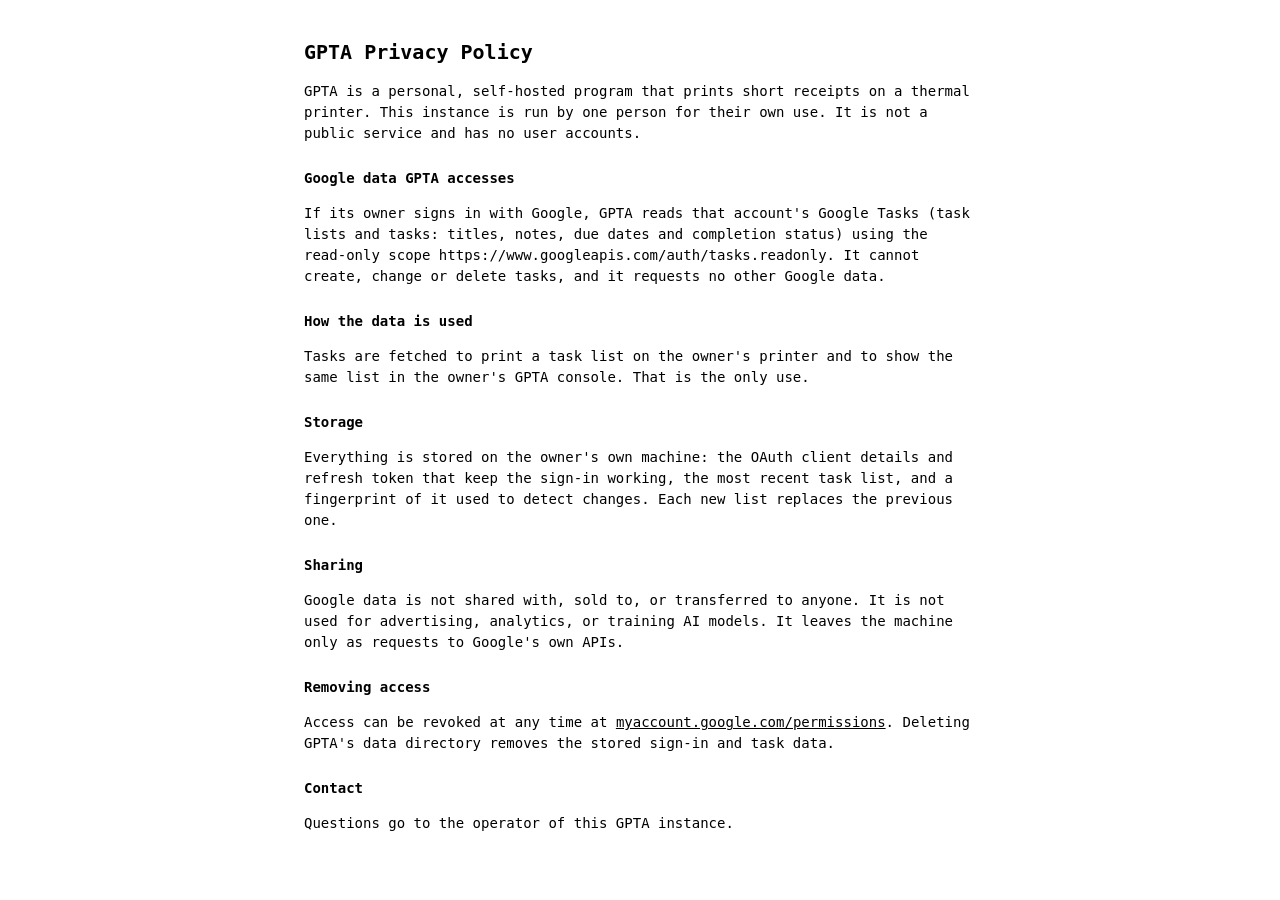
==== web/privacy.html @ ceb57bd7 "Rewrite Google Tasks as a morning list plus change-driven reprints; 0.4.0 - google_tasks: check ever" ====
<!doctype html>
<html lang="en">
<head>
  <meta charset="utf-8">
  <meta name="viewport" content="width=device-width, initial-scale=1">
  <title>GPTA - Privacy Policy</title>
  <!-- Self-contained: this page may be the only public path on the site. -->
  <style>
    body { margin: 0; background: #fff; color: #000; font: 14px/1.5 ui-monospace, "DejaVu Sans Mono", Menlo, Consolas, monospace; }
    main { max-width: 42rem; margin: 0 auto; padding: 1.5rem 1rem 3rem; }
    h1 { font-size: 20px; }
    h2 { font-size: 14px; margin-top: 1.5rem; }
    a { color: inherit; }
  </style>
</head>
<body>
  <main>
    <h1>GPTA Privacy Policy</h1>
    <p>
      GPTA is a personal, self-hosted program that prints short receipts on a
      thermal printer. This instance is run by one person for their own use.
      It is not a public service and has no user accounts.
    </p>

    <h2>Google data GPTA accesses</h2>
    <p>
      If its owner signs in with Google, GPTA reads that account's Google
      Tasks (task lists and tasks: titles, notes, due dates and completion
      status) using the read-only scope
      <code>https://www.googleapis.com/auth/tasks.readonly</code>. It cannot
      create, change or delete tasks, and it requests no other Google data.
    </p>

    <h2>How the data is used</h2>
    <p>
      Tasks are fetched to print a task list on the owner's printer and to
      show the same list in the owner's GPTA console. That is the only use.
    </p>

    <h2>Storage</h2>
    <p>
      Everything is stored on the owner's own machine: the OAuth client
      details and refresh token that keep the sign-in working, the most
      recent task list, and a fingerprint of it used to detect changes.
      Each new list replaces the previous one.
    </p>

    <h2>Sharing</h2>
    <p>
      Google data is not shared with, sold to, or transferred to anyone. It
      is not used for advertising, analytics, or training AI models. It
      leaves the machine only as requests to Google's own APIs.
    </p>

    <h2>Removing access</h2>
    <p>
      Access can be revoked at any time at
      <a href="https://myaccount.google.com/permissions">myaccount.google.com/permissions</a>.
      Deleting GPTA's data directory removes the stored sign-in and task
      data.
    </p>

    <h2>Contact</h2>
    <p>Questions go to the operator of this GPTA instance.</p>
  </main>
</body>
</html>
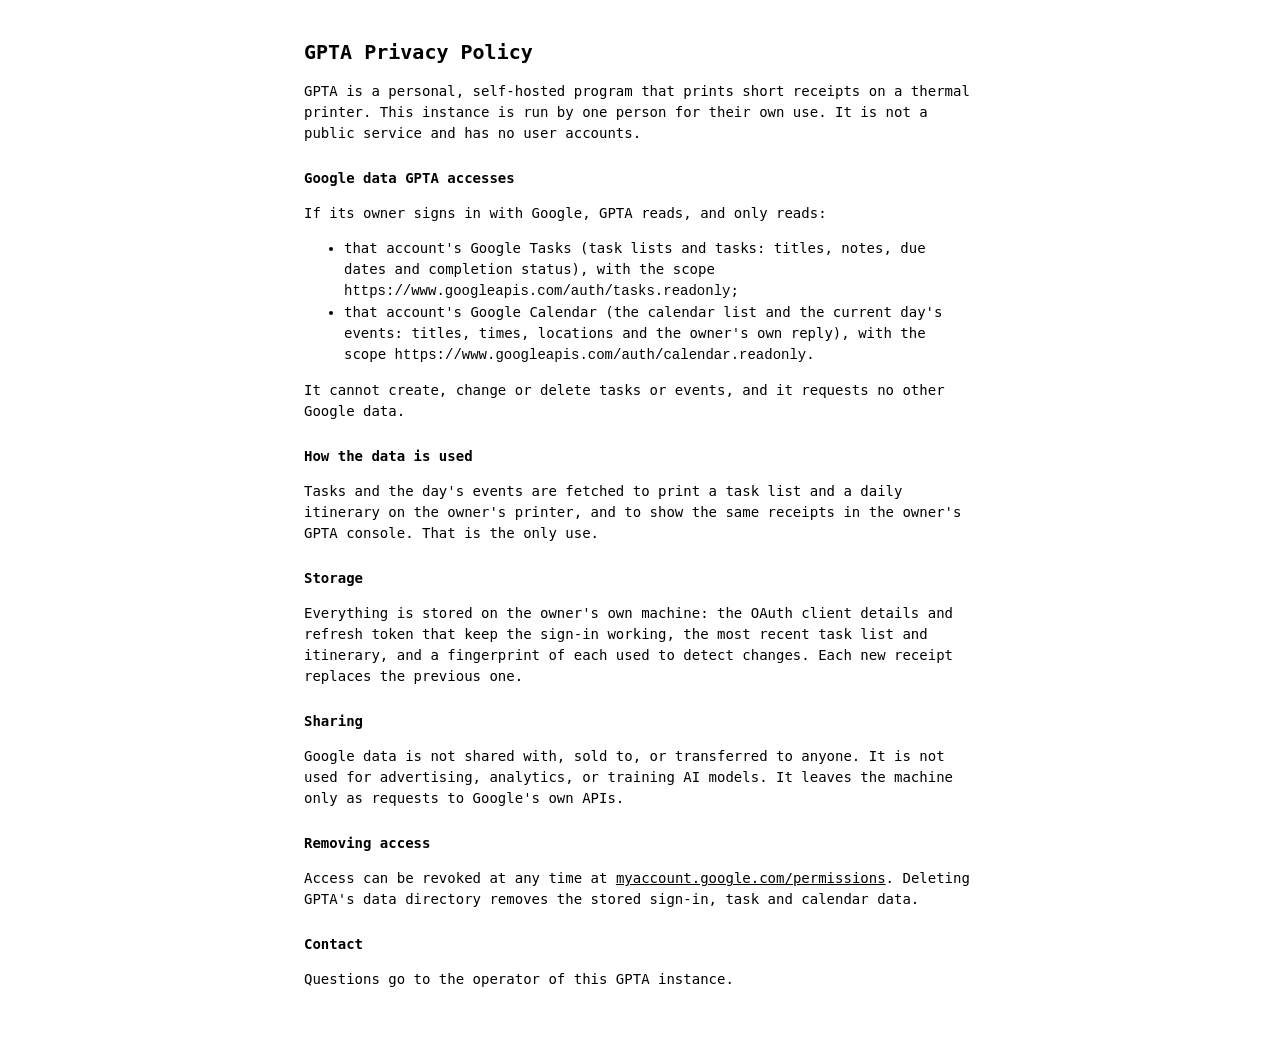
==== commit 8f3c4509: "Add a Google Calendar module: morning itinerary, reprinted on changes; 0.5.0 - google_calendar: chec" ====
--- a/web/privacy.html
+++ b/web/privacy.html
@@ -24,25 +24,39 @@
 
     <h2>Google data GPTA accesses</h2>
     <p>
-      If its owner signs in with Google, GPTA reads that account's Google
-      Tasks (task lists and tasks: titles, notes, due dates and completion
-      status) using the read-only scope
-      <code>https://www.googleapis.com/auth/tasks.readonly</code>. It cannot
-      create, change or delete tasks, and it requests no other Google data.
+      If its owner signs in with Google, GPTA reads, and only reads:
+    </p>
+    <ul>
+      <li>
+        that account's Google Tasks (task lists and tasks: titles, notes, due
+        dates and completion status), with the scope
+        <code>https://www.googleapis.com/auth/tasks.readonly</code>;
+      </li>
+      <li>
+        that account's Google Calendar (the calendar list and the current
+        day's events: titles, times, locations and the owner's own reply),
+        with the scope
+        <code>https://www.googleapis.com/auth/calendar.readonly</code>.
+      </li>
+    </ul>
+    <p>
+      It cannot create, change or delete tasks or events, and it requests no
+      other Google data.
     </p>
 
     <h2>How the data is used</h2>
     <p>
-      Tasks are fetched to print a task list on the owner's printer and to
-      show the same list in the owner's GPTA console. That is the only use.
+      Tasks and the day's events are fetched to print a task list and a daily
+      itinerary on the owner's printer, and to show the same receipts in the
+      owner's GPTA console. That is the only use.
     </p>
 
     <h2>Storage</h2>
     <p>
       Everything is stored on the owner's own machine: the OAuth client
       details and refresh token that keep the sign-in working, the most
-      recent task list, and a fingerprint of it used to detect changes.
-      Each new list replaces the previous one.
+      recent task list and itinerary, and a fingerprint of each used to detect
+      changes. Each new receipt replaces the previous one.
     </p>
 
     <h2>Sharing</h2>
@@ -56,8 +70,8 @@
     <p>
       Access can be revoked at any time at
       <a href="https://myaccount.google.com/permissions">myaccount.google.com/permissions</a>.
-      Deleting GPTA's data directory removes the stored sign-in and task
-      data.
+      Deleting GPTA's data directory removes the stored sign-in, task and
+      calendar data.
     </p>
 
     <h2>Contact</h2>
